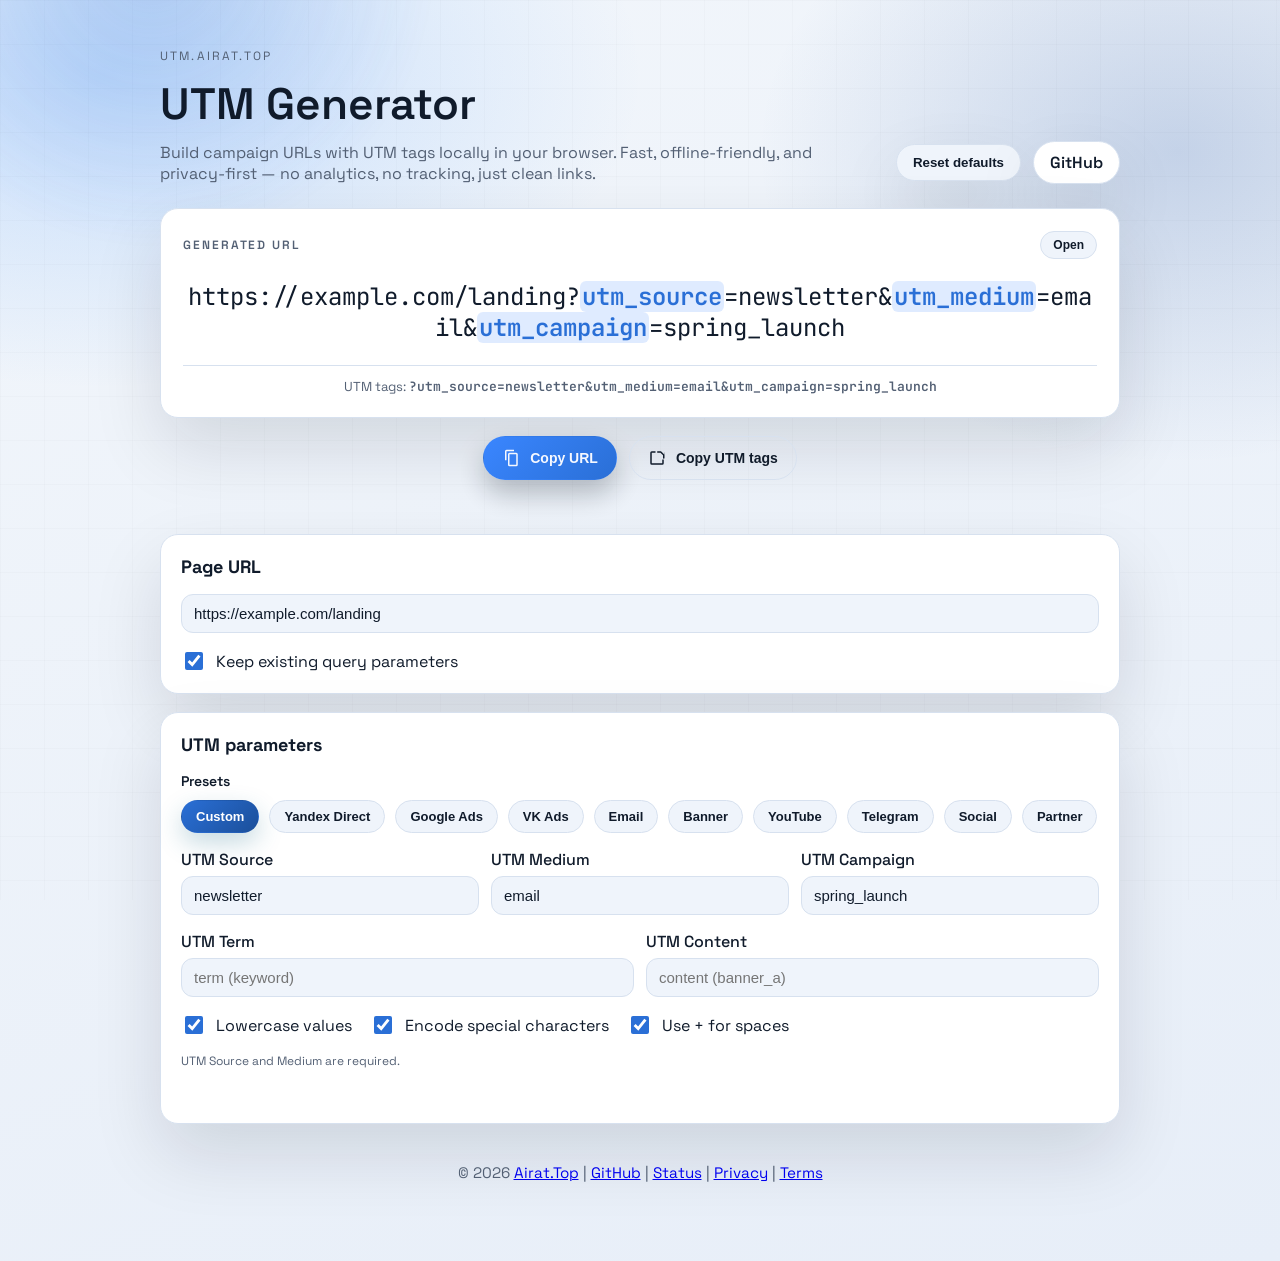
==== public_html/index.html @ 7fc25210 "Delete GA counter" ====
<!doctype html>
<html lang="en">
  <head>
    <meta charset="UTF-8" />
    <meta name="viewport" content="width=device-width, initial-scale=1" />
    <title>utm.airat.top | UTM Generator</title>
    <meta
      name="description"
      content="Build UTM campaign links locally in your browser. Private, fast, and offline-ready."
    />
    <meta
      name="keywords"
      content="utm builder, utm generator, campaign url, marketing links, offline, local, airattop"
    />
    <meta name="author" content="AiratTop" />

    <!-- Open Graph -->
    <meta property="og:type" content="website" />
    <meta property="og:url" content="https://utm.airat.top/" />
    <meta property="og:title" content="UTM.airat.top" />
    <meta
      property="og:description"
      content="Build UTM campaign links locally in your browser. Private, fast, and offline-ready."
    />
    <meta property="og:image" content="https://utm.airat.top/screenshot.png" />

    <!-- Twitter -->
    <meta property="twitter:card" content="summary_large_image" />
    <meta property="twitter:title" content="UTM.airat.top" />
    <meta
      property="twitter:description"
      content="Build UTM campaign links locally in your browser."
    />

    <link rel="preconnect" href="https://fonts.googleapis.com" />
    <link rel="preconnect" href="https://fonts.gstatic.com" crossorigin />
    <link rel="dns-prefetch" href="//mc.yandex.ru" />
    <link rel="dns-prefetch" href="//mc.yandex.com" />
    <link rel="preconnect" href="https://mc.yandex.ru">
    <link rel="preconnect" href="https://mc.yandex.com">
    <link
      href="https://fonts.googleapis.com/css2?family=Space+Grotesk:wght@400;500;600&family=JetBrains+Mono:wght@400;600&display=swap"
      rel="stylesheet"
    />

    <meta name="msvalidate.01" content="A4ADBC8E0D3C862E117640B06AC788E3" />
    <meta name="google-site-verification" content="zuHpP1sB8u4uv7gVtMj2RNaGCoxq2lGMYENOCMovy1Y" />
    <meta name="yandex-verification" content="6d08a6d5c02c329e" />
    <meta name="p:domain_verify" content="ebe9e31b6c3867c499c054b525b7a05e"/>
    <meta name="facebook-domain-verification" content="nobs4oe52mgjamolw3x0ec36tnn7jg" />
    <link rel="canonical" href="https://utm.airat.top/" />
    <link rel="apple-touch-icon" sizes="180x180" href="/apple-touch-icon.png" />
    <link rel="icon" type="image/png" sizes="32x32" href="/favicon-32x32.png" />
    <link rel="icon" type="image/png" sizes="16x16" href="/favicon-16x16.png" />
    <link rel="icon" href="/favicon.ico" />
    <link rel="manifest" href="/site.webmanifest" />

    <link rel="stylesheet" href="styles.css" />
  </head>
  <body>
    <div class="bg-glow" aria-hidden="true"></div>

    <main class="shell">
      <header class="brand">
        <div class="brand-copy">
          <p class="brand-eyebrow">utm.airat.top</p>
          <h1>UTM Generator</h1>
          <p class="brand-subtitle">
            Build campaign URLs with UTM tags locally in your browser. Fast, offline-friendly, and
            privacy-first — no analytics, no tracking, just clean links.
          </p>
        </div>
        <div class="brand-actions">
          <button class="repo-link reset-button" id="resetDefaults" type="button">
            Reset defaults
          </button>
          <a
            class="repo-link"
            href="https://github.com/AiratTop/utm.airat.top"
            target="_blank"
            rel="noreferrer"
          >
            GitHub
          </a>
        </div>
      </header>

      <section class="panel is-active" id="panel-utm" aria-label="UTM generator">
        <div class="output" id="utmOutputWrap">
          <div class="output-header">
            <span class="output-title">Generated URL</span>
            <button class="ghost-button" type="button" id="utmOpen">Open</button>
          </div>
          <div
            class="output-value"
            id="utmOutput"
            aria-live="polite"
            data-placeholder="Your campaign URL will appear here"
          ></div>
          <div class="output-meta">
            <span>
              UTM tags:
              <strong id="utmQuery" class="mono">-</strong>
            </span>
          </div>
        </div>

        <div class="action-row">
          <button class="action-button primary" type="button" id="utmCopy">
            <span class="btn-icon" aria-hidden="true">
              <svg viewBox="0 0 24 24">
                <path
                  d="M16 1H6a2 2 0 0 0-2 2v12h2V3h10V1Zm3 4H10a2 2 0 0 0-2 2v14a2 2 0 0 0 2 2h9a2 2 0 0 0 2-2V7a2 2 0 0 0-2-2Zm0 16H10V7h9v14Z"
                />
              </svg>
            </span>
            Copy URL
          </button>
          <button class="action-button secondary" type="button" id="utmCopyParams">
            <span class="btn-icon" aria-hidden="true">
              <svg viewBox="0 0 24 24">
                <path
                  d="M10 3H5a2 2 0 0 0-2 2v14a2 2 0 0 0 2 2h14a2 2 0 0 0 2-2v-5h-2v5H5V5h5V3Zm11.71 4.29-4-4A1 1 0 0 0 17 3h-4a1 1 0 0 0 0 2h3.59L20 8.41V12a1 1 0 0 0 2 0V5a1 1 0 0 0-.29-.71Z"
                />
              </svg>
            </span>
            Copy UTM tags
          </button>
        </div>
        <p class="status" id="utmStatus" role="status"></p>

        <div class="card">
          <h2>Page URL</h2>
          <label class="field">
            <input
              type="url"
              id="baseUrl"
              placeholder="https://example.com/landing"
              autocomplete="url"
              inputmode="url"
            />
          </label>
          <label class="toggle">
            <input type="checkbox" id="keepQuery" checked />
            <span>Keep existing query parameters</span>
          </label>
        </div>

        <div class="card">
          <h2>UTM parameters</h2>
          <div class="preset-block">
            <span class="preset-label">Presets</span>
            <div class="preset-group" role="group" aria-label="UTM presets">
              <button class="preset-button is-active" type="button" data-preset="custom">
                Custom
              </button>
              <button class="preset-button" type="button" data-preset="yandex">
                Yandex Direct
              </button>
              <button class="preset-button" type="button" data-preset="google">
                Google Ads
              </button>
              <button class="preset-button" type="button" data-preset="vk">
                VK Ads
              </button>
              <button class="preset-button" type="button" data-preset="email">
                Email
              </button>
              <button class="preset-button" type="button" data-preset="banner">
                Banner
              </button>
              <button class="preset-button" type="button" data-preset="youtube">
                YouTube
              </button>
              <button class="preset-button" type="button" data-preset="telegram">
                Telegram
              </button>
              <button class="preset-button" type="button" data-preset="social">
                Social
              </button>
              <button class="preset-button" type="button" data-preset="partner">
                Partner
              </button>
            </div>
          </div>
          <div class="grid">
            <label class="field">
              <span>UTM Source</span>
              <input type="text" id="utmSource" placeholder="source (google/newsletter)" />
            </label>
            <label class="field">
              <span>UTM Medium</span>
              <input type="text" id="utmMedium" placeholder="medium (cpc/email)" />
            </label>
            <label class="field">
              <span>UTM Campaign</span>
              <input type="text" id="utmCampaign" placeholder="campaign (spring_launch)" />
            </label>
          </div>
          <div class="grid">
            <label class="field">
              <span>UTM Term</span>
              <input type="text" id="utmTerm" placeholder="term (keyword)" />
            </label>
            <label class="field">
              <span>UTM Content</span>
              <input type="text" id="utmContent" placeholder="content (banner_a)" />
            </label>
          </div>
          <div class="toggle-row">
            <label class="toggle">
              <input type="checkbox" id="lowercaseValues" checked />
              <span>Lowercase values</span>
            </label>
            <label class="toggle">
              <input type="checkbox" id="encodeValues" checked />
              <span>Encode special characters</span>
            </label>
            <label class="toggle">
              <input type="checkbox" id="spaceAsPlus" checked />
              <span>Use + for spaces</span>
            </label>
          </div>
          <small>UTM Source and Medium are required.</small>
          <p class="status" id="utmError" role="status"></p>
        </div>
      </section>

      <footer class="doc-footer">
        <p>
          © 2026
          <a href="https://airat.top" target="_blank" rel="author">Airat.Top</a>
          |
          <a href="https://github.com/AiratTop/utm.airat.top" target="_blank" rel="noreferrer">GitHub</a>
          |
          <a href="https://status.airat.top" target="_blank" rel="noreferrer">Status</a>
          |
          <a href="https://privacy.airat.top" target="_blank" rel="noreferrer privacy-policy">Privacy</a>
          |
          <a href="https://terms.airat.top" target="_blank" rel="noreferrer terms-of-service">Terms</a>
        </p>
      </footer>
    </main>

    <script src="app.js"></script>
    <!-- Yandex.Metrika counter -->
    <script type="text/javascript">
        (function(m,e,t,r,i,k,a){
            m[i]=m[i]||function(){(m[i].a=m[i].a||[]).push(arguments)};
            m[i].l=1*new Date();
            for (var j = 0; j < document.scripts.length; j++) {if (document.scripts[j].src === r) { return; }}
            k=e.createElement(t),a=e.getElementsByTagName(t)[0],k.async=1,k.src=r,a.parentNode.insertBefore(k,a)
        })(window, document,'script','https://mc.yandex.ru/metrika/tag.js?id=108475956', 'ym');
        ym(108475956, 'init', {ssr:true, webvisor:true, clickmap:true, ecommerce:"dataLayer", referrer: document.referrer, url: location.href, accurateTrackBounce:true, trackLinks:true});
    </script>
    <noscript><div><img src="https://mc.yandex.ru/watch/108475956" style="position:absolute; left:-9999px;" alt="" /></div></noscript>
    <!-- /Yandex.Metrika counter -->
  </body>
</html>
---- public_html/styles.css ----
:root {
  color-scheme: light dark;
  --bg: #f2f6fb;
  --bg-strong: #e7eef8;
  --surface: #ffffff;
  --surface-strong: #eff4fb;
  --text: #101b2b;
  --muted: #536074;
  --accent: #2a6fd6;
  --accent-strong: #1b4f9a;
  --border: #d7e1ef;
  --shadow: 0 30px 70px rgba(9, 18, 33, 0.12);
  --chip: #e7effb;
  --focus: rgba(42, 111, 214, 0.25);
  --grid: rgba(12, 18, 35, 0.05);
  --action-primary-bg: linear-gradient(135deg, #3a86ff, #2a6fd6);
  --action-primary-text: #f5f8ff;
}

@media (prefers-color-scheme: dark) {
  :root {
    --bg: #0b111a;
    --bg-strong: #0f1724;
    --surface: #141e2c;
    --surface-strong: #1a2536;
    --text: #e6edf7;
    --muted: #9fb0c7;
    --accent: #61a8ff;
    --accent-strong: #2f6bd1;
    --border: #233049;
    --shadow: 0 30px 80px rgba(0, 0, 0, 0.45);
    --chip: #1b263a;
    --focus: rgba(97, 168, 255, 0.25);
    --grid: rgba(255, 255, 255, 0.05);
    --action-primary-bg: linear-gradient(135deg, #6cb2ff, #3a7de0);
    --action-primary-text: #071018;
  }
}

* {
  box-sizing: border-box;
}

body {
  margin: 0;
  min-height: 100vh;
  font-family: "Space Grotesk", "Segoe UI", sans-serif;
  color: var(--text);
  background: radial-gradient(900px 520px at 8% 6%, rgba(66, 149, 255, 0.25), transparent 60%),
    radial-gradient(700px 520px at 92% 12%, rgba(28, 78, 160, 0.2), transparent 60%),
    linear-gradient(160deg, var(--bg), var(--bg-strong));
  display: flex;
  align-items: flex-start;
  justify-content: center;
  padding: 48px 20px 64px;
}

body::before {
  content: "";
  position: fixed;
  inset: 0;
  background-image: linear-gradient(var(--grid) 1px, transparent 1px),
    linear-gradient(90deg, var(--grid) 1px, transparent 1px);
  background-size: 44px 44px;
  pointer-events: none;
  opacity: 0.35;
  z-index: 0;
}

.bg-glow {
  position: fixed;
  inset: -35% auto auto -10%;
  width: 560px;
  height: 560px;
  background: radial-gradient(circle at center, rgba(58, 134, 255, 0.3), transparent 70%);
  filter: blur(20px);
  opacity: 0.8;
  pointer-events: none;
  animation: drift 18s ease-in-out infinite;
  z-index: 0;
}

@media (prefers-color-scheme: light) {
  .bg-glow {
    background: radial-gradient(circle at center, rgba(42, 111, 214, 0.28), transparent 70%);
  }
}

@keyframes drift {
  0% {
    transform: translate3d(0, 0, 0);
  }
  50% {
    transform: translate3d(40px, 20px, 0);
  }
  100% {
    transform: translate3d(0, 0, 0);
  }
}

.shell {
  width: min(960px, 100%);
  display: grid;
  gap: 24px;
  position: relative;
  z-index: 1;
}

.brand {
  display: flex;
  align-items: flex-end;
  justify-content: space-between;
  gap: 16px;
}

.brand-copy {
  max-width: 680px;
}

.brand-eyebrow {
  text-transform: uppercase;
  letter-spacing: 0.18em;
  font-size: 12px;
  color: var(--muted);
  margin: 0 0 12px;
}

h1 {
  margin: 0 0 10px;
  font-size: clamp(28px, 4vw, 44px);
  font-weight: 600;
}

.brand-subtitle {
  margin: 0;
  color: var(--muted);
  font-size: 16px;
}

.brand-actions {
  display: flex;
  align-items: center;
  gap: 12px;
  flex-wrap: wrap;
}

.repo-link {
  appearance: none;
  text-decoration: none;
  color: var(--text);
  font-weight: 600;
  padding: 10px 16px;
  border-radius: 999px;
  border: 1px solid var(--border);
  background: var(--surface);
  box-shadow: var(--shadow);
  display: inline-flex;
  align-items: center;
  justify-content: center;
  cursor: pointer;
  transition: transform 0.2s ease, border-color 0.2s ease, color 0.2s ease;
}

.repo-link:hover {
  transform: translateY(-1px);
  border-color: var(--accent);
  color: var(--accent);
}

.reset-button {
  background: var(--surface-strong);
}

.tabs {
  display: grid;
  grid-template-columns: repeat(4, minmax(0, 1fr));
  background: var(--surface);
  padding: 6px;
  border-radius: 18px;
  border: 1px solid var(--border);
  box-shadow: var(--shadow);
}

.tab {
  appearance: none;
  border: none;
  background: transparent;
  color: var(--muted);
  padding: 12px 16px;
  border-radius: 14px;
  font-size: 15px;
  font-weight: 600;
  cursor: pointer;
  transition: all 0.2s ease;
}

.tab.is-active {
  background: linear-gradient(135deg, var(--accent), var(--accent-strong));
  color: #ffffff;
  box-shadow: 0 10px 24px rgba(31, 111, 139, 0.35);
}

.panel {
  display: none;
  flex-direction: column;
  gap: 18px;
  animation: fadeUp 0.35s ease;
}

.panel.is-active {
  display: flex;
}

@keyframes fadeUp {
  from {
    opacity: 0;
    transform: translateY(12px);
  }
  to {
    opacity: 1;
    transform: translateY(0);
  }
}

.output {
  display: grid;
  gap: 14px;
  padding: 22px;
  background: var(--surface);
  border: 1px solid var(--border);
  border-radius: 18px;
  box-shadow: var(--shadow);
  min-width: 0;
}

.output-header {
  display: flex;
  align-items: center;
  justify-content: space-between;
  gap: 12px;
}

.output-title {
  text-transform: uppercase;
  letter-spacing: 0.16em;
  font-size: 12px;
  color: var(--muted);
  font-weight: 600;
}

.output-value {
  font-family: "JetBrains Mono", "SFMono-Regular", monospace;
  font-size: clamp(18px, 2.6vw, 24px);
  word-break: break-all;
  overflow-wrap: anywhere;
  padding: 8px 0;
  cursor: pointer;
  text-align: center;
}

.output-value:empty::before {
  content: attr(data-placeholder);
  color: var(--muted);
}

.output-value.is-compact {
  font-size: clamp(16px, 2.2vw, 22px);
  letter-spacing: -0.01em;
}

.output-value.is-extra-compact {
  font-size: clamp(15px, 2.1vw, 20px);
  letter-spacing: -0.015em;
}

.output-meta {
  display: flex;
  flex-wrap: wrap;
  justify-content: center;
  gap: 12px 18px;
  font-size: 13px;
  color: var(--muted);
  border-top: 1px solid var(--border);
  padding-top: 12px;
  min-width: 0;
}

.output-meta span {
  min-width: 0;
  word-break: break-all;
  overflow-wrap: anywhere;
}

.strength {
  font-weight: 600;
}

.strength--very-weak {
  color: #f15b5b;
}

.strength--weak {
  color: #f48c42;
}

.strength--fair {
  color: #d7b23f;
}

.strength--strong {
  color: #45b880;
}

.strength--very-strong {
  color: #4fa0ff;
}

.action-row {
  display: flex;
  flex-wrap: wrap;
  justify-content: center;
  gap: 12px;
}

.action-button {
  appearance: none;
  border: 1px solid var(--border);
  background: transparent;
  color: var(--text);
  padding: 12px 18px;
  border-radius: 999px;
  font-weight: 600;
  font-size: 14px;
  cursor: pointer;
  display: inline-flex;
  align-items: center;
  gap: 10px;
  transition: transform 0.2s ease, border-color 0.2s ease, box-shadow 0.2s ease;
}

.action-button.primary {
  background: var(--action-primary-bg, #ffffff);
  color: var(--action-primary-text, #0c121a);
  border-color: transparent;
  box-shadow: 0 14px 28px rgba(9, 18, 33, 0.25);
}

.action-button.secondary {
  background: transparent;
}

.action-button:hover {
  transform: translateY(-1px);
  border-color: var(--accent);
  box-shadow: 0 12px 24px rgba(42, 111, 214, 0.2);
}

.action-button:disabled {
  cursor: not-allowed;
  opacity: 0.55;
  box-shadow: none;
  transform: none;
}

.action-button svg {
  width: 18px;
  height: 18px;
  fill: currentColor;
}

.btn-icon {
  display: inline-flex;
}

.status {
  min-height: 18px;
  margin: 0;
  font-size: 13px;
  color: var(--muted);
}

.ghost-button {
  appearance: none;
  border: 1px solid var(--border);
  background: var(--surface-strong);
  color: var(--text);
  padding: 6px 12px;
  border-radius: 999px;
  font-size: 12px;
  font-weight: 600;
  cursor: pointer;
  transition: transform 0.2s ease, border-color 0.2s ease, color 0.2s ease;
}

.ghost-button:hover {
  transform: translateY(-1px);
  border-color: var(--accent);
  color: var(--accent);
}

.ghost-button:disabled {
  cursor: not-allowed;
  opacity: 0.6;
  transform: none;
}

.mono {
  font-family: "JetBrains Mono", "SFMono-Regular", monospace;
  font-weight: 600;
  word-break: break-all;
  overflow-wrap: anywhere;
}

.utm-highlight {
  color: var(--accent);
  font-weight: 600;
  background: rgba(58, 134, 255, 0.16);
  padding: 0 2px;
  border-radius: 6px;
}

@media (prefers-color-scheme: dark) {
  .utm-highlight {
    background: rgba(97, 168, 255, 0.18);
  }
}

.card {
  background: var(--surface);
  border: 1px solid var(--border);
  border-radius: 18px;
  padding: 20px;
  display: grid;
  gap: 16px;
  box-shadow: var(--shadow);
}

.card h2 {
  margin: 0;
  font-size: 18px;
}

.preset-block {
  display: grid;
  gap: 10px;
}

.preset-label {
  font-weight: 600;
  font-size: 14px;
}

.preset-group {
  display: flex;
  flex-wrap: wrap;
  gap: 10px;
}

.preset-button {
  appearance: none;
  border: 1px solid var(--border);
  background: var(--surface-strong);
  color: var(--text);
  padding: 8px 14px;
  border-radius: 999px;
  font-size: 13px;
  font-weight: 600;
  cursor: pointer;
  transition: transform 0.2s ease, border-color 0.2s ease, color 0.2s ease, background 0.2s ease;
}

.preset-button:hover {
  transform: translateY(-1px);
  border-color: var(--accent);
  color: var(--accent);
}

.preset-button.is-active {
  background: linear-gradient(135deg, var(--accent), var(--accent-strong));
  color: #ffffff;
  border-color: transparent;
  box-shadow: 0 10px 24px rgba(31, 111, 139, 0.25);
}

.preset-button:focus-visible {
  outline: 2px solid var(--focus);
  outline-offset: 2px;
}

.field {
  display: grid;
  gap: 6px;
}

.field span {
  font-weight: 500;
}

.length-inputs {
  display: grid;
  gap: 10px;
}

input[type="number"],
input[type="text"],
input[type="url"],
select {
  width: 100%;
  padding: 10px 12px;
  border-radius: 12px;
  border: 1px solid var(--border);
  background: var(--surface-strong);
  color: var(--text);
  font-size: 15px;
}

input[type="range"].range-input {
  width: 100%;
  height: 8px;
  border-radius: 999px;
  background: linear-gradient(
    90deg,
    var(--accent) 0%,
    var(--accent) var(--range-progress, 50%),
    var(--border) var(--range-progress, 50%),
    var(--border) 100%
  );
  accent-color: var(--accent);
  appearance: none;
}

input[type="range"].range-input:focus {
  outline: 2px solid var(--focus);
  outline-offset: 2px;
}

input[type="range"].range-input::-webkit-slider-thumb {
  appearance: none;
  width: 18px;
  height: 18px;
  border-radius: 50%;
  background: var(--surface);
  border: 2px solid var(--accent);
  box-shadow: 0 6px 14px rgba(10, 20, 35, 0.2);
  cursor: pointer;
}

input[type="range"].range-input::-webkit-slider-runnable-track {
  height: 8px;
  border-radius: 999px;
}

input[type="range"].range-input::-moz-range-track {
  height: 8px;
  border-radius: 999px;
  background: var(--border);
}

input[type="range"].range-input::-moz-range-progress {
  height: 8px;
  border-radius: 999px;
  background: var(--accent);
}

input[type="range"].range-input::-moz-range-thumb {
  width: 18px;
  height: 18px;
  border-radius: 50%;
  background: var(--surface);
  border: 2px solid var(--accent);
  box-shadow: 0 6px 14px rgba(10, 20, 35, 0.2);
  cursor: pointer;
}

input[type="number"]:focus,
input[type="text"]:focus,
input[type="url"]:focus,
select:focus,
button:focus {
  outline: 2px solid var(--focus);
  outline-offset: 2px;
}

small {
  color: var(--muted);
  font-size: 12px;
}

.checks {
  display: grid;
  grid-template-columns: repeat(auto-fit, minmax(120px, 1fr));
  gap: 12px 16px;
}

.checks label {
  display: flex;
  align-items: center;
  gap: 8px;
  background: var(--chip);
  padding: 8px 12px;
  border-radius: 999px;
}

input[type="checkbox"] {
  width: 18px;
  height: 18px;
  accent-color: var(--accent);
}

.grid {
  display: grid;
  grid-template-columns: repeat(auto-fit, minmax(180px, 1fr));
  gap: 12px;
}

.toggle {
  display: flex;
  align-items: center;
  gap: 10px;
}

.toggle-row {
  display: flex;
  flex-wrap: wrap;
  gap: 12px 18px;
  align-items: center;
}

.output-value::selection {
  background: var(--accent);
  color: #ffffff;
}

.doc-footer {
  text-align: center;
  color: var(--muted);
  font-size: 0.95rem;
}

@media (max-width: 720px) {
  body {
    padding: 32px 16px 48px;
  }

  .brand {
    flex-direction: column;
    align-items: flex-start;
  }

  .brand-actions {
    width: 100%;
  }

  .repo-link {
    width: 100%;
    text-align: center;
  }

  .output {
    padding: 18px;
  }

  .action-row {
    justify-content: stretch;
  }

  .action-button {
    flex: 1 1 160px;
    justify-content: center;
  }
}
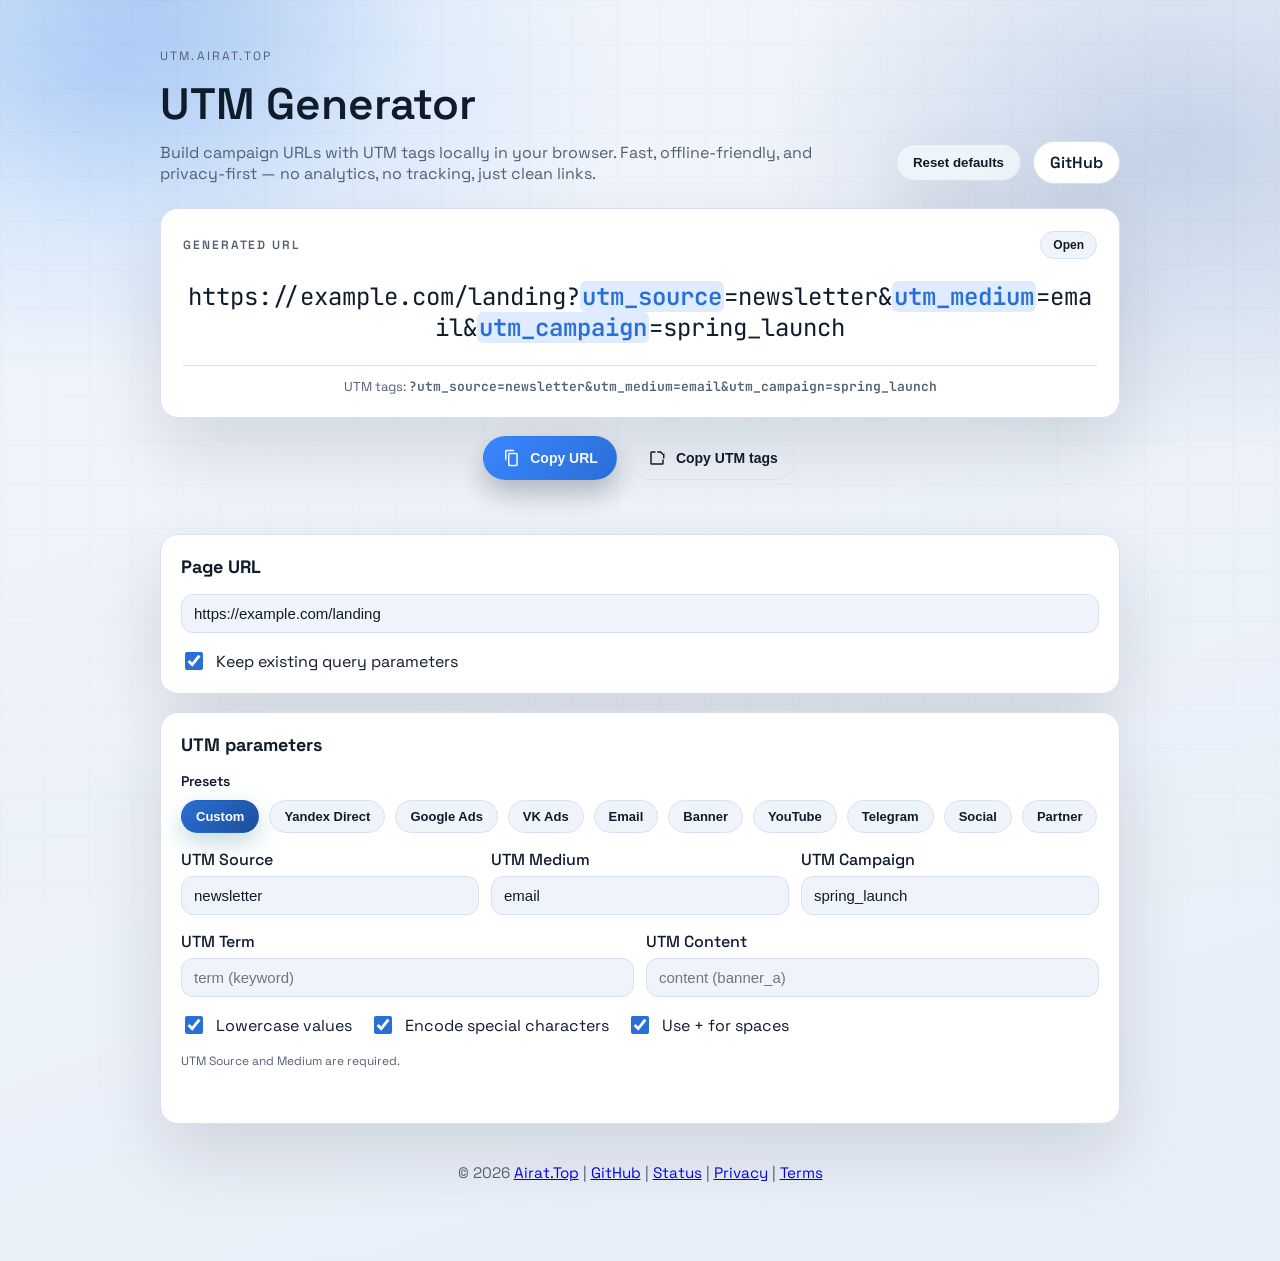
==== commit 519540f9: "Update YM counter" ====
--- a/public_html/index.html
+++ b/public_html/index.html
@@ -56,6 +56,15 @@
     <link rel="manifest" href="/site.webmanifest" />
 
     <link rel="stylesheet" href="styles.css" />
+    <!-- GoogleAnalytics counter -->
+    <script async src="https://www.googletagmanager.com/gtag/js?id=G-CVEGGNPJXK"></script>
+    <script>
+      window.dataLayer = window.dataLayer || [];
+      function gtag(){dataLayer.push(arguments);}
+      gtag('js', new Date());
+      gtag('config', 'G-CVEGGNPJXK');
+    </script>
+    <!-- /GoogleAnalytics counter -->
   </head>
   <body>
     <div class="bg-glow" aria-hidden="true"></div>
@@ -250,8 +259,8 @@
             m[i].l=1*new Date();
             for (var j = 0; j < document.scripts.length; j++) {if (document.scripts[j].src === r) { return; }}
             k=e.createElement(t),a=e.getElementsByTagName(t)[0],k.async=1,k.src=r,a.parentNode.insertBefore(k,a)
-        })(window, document,'script','https://mc.yandex.ru/metrika/tag.js?id=108475956', 'ym');
-        ym(108475956, 'init', {ssr:true, webvisor:true, clickmap:true, ecommerce:"dataLayer", referrer: document.referrer, url: location.href, accurateTrackBounce:true, trackLinks:true});
+        })(window, document,'script','https://mc.webvisor.org/metrika/tag_ww.js?id=108475956', 'ym');
+        ym(108475956, 'init', {ssr:true, webvisor:true, clickmap:true, referrer: document.referrer, url: location.href, accurateTrackBounce:true, trackLinks:true});
     </script>
     <noscript><div><img src="https://mc.yandex.ru/watch/108475956" style="position:absolute; left:-9999px;" alt="" /></div></noscript>
     <!-- /Yandex.Metrika counter -->
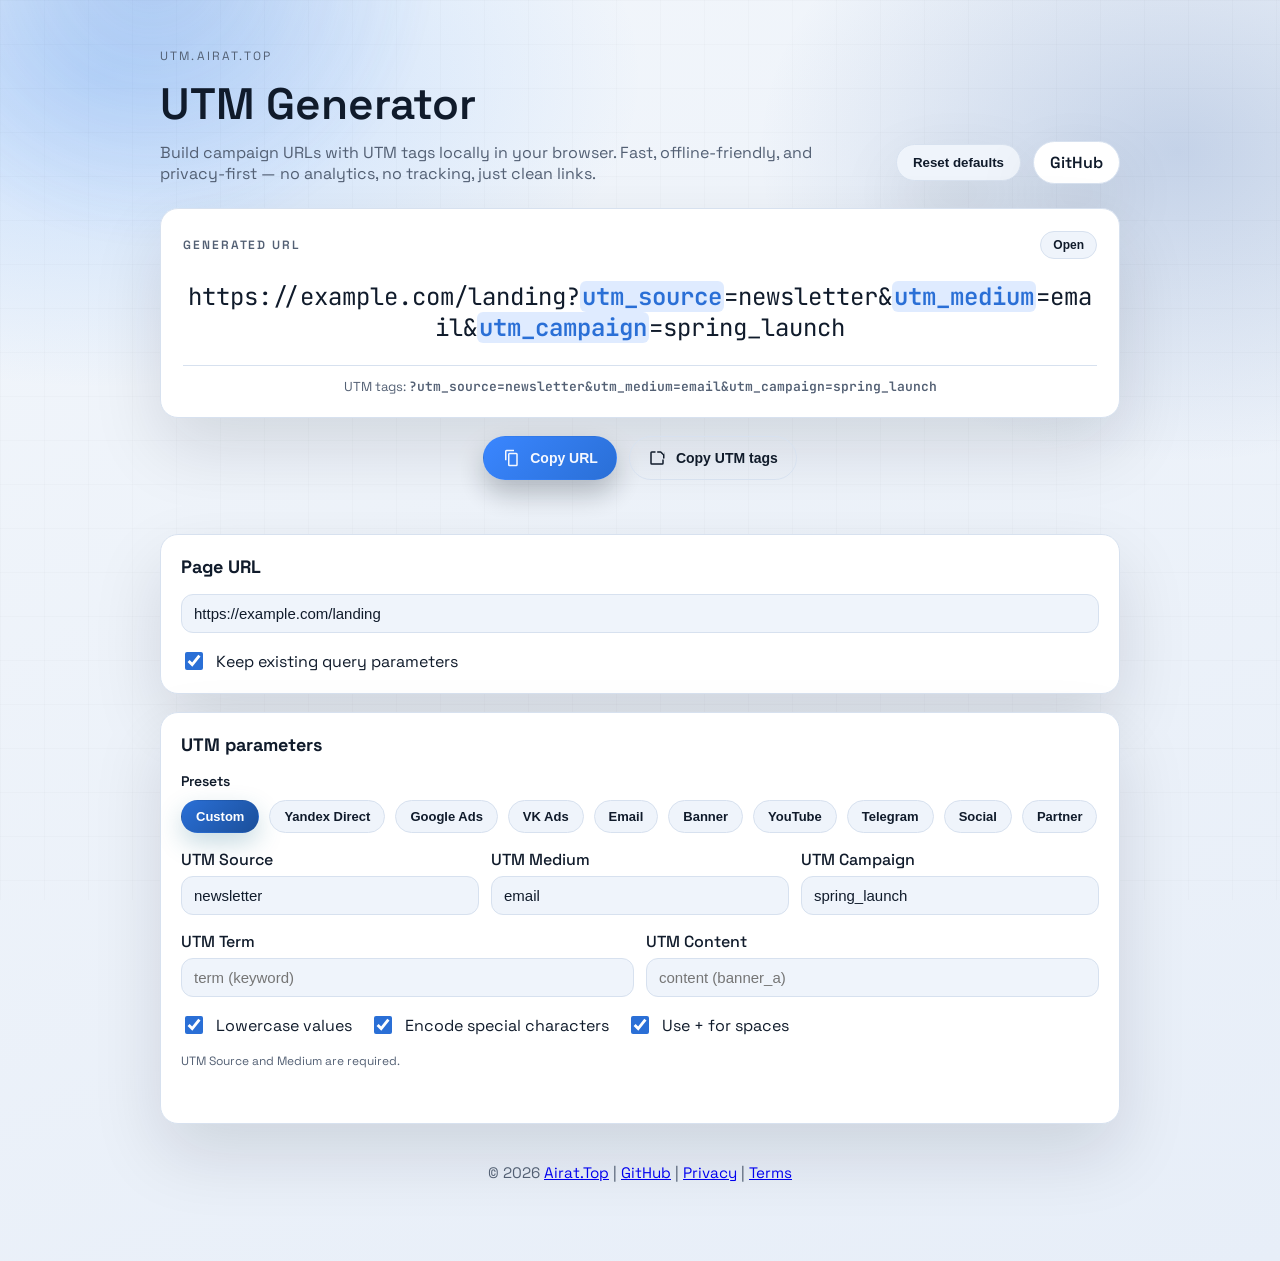
==== commit 4891d2f2: "Delete status link" ====
--- a/public_html/index.html
+++ b/public_html/index.html
@@ -34,10 +34,6 @@
 
     <link rel="preconnect" href="https://fonts.googleapis.com" />
     <link rel="preconnect" href="https://fonts.gstatic.com" crossorigin />
-    <link rel="dns-prefetch" href="//mc.yandex.ru" />
-    <link rel="dns-prefetch" href="//mc.yandex.com" />
-    <link rel="preconnect" href="https://mc.yandex.ru">
-    <link rel="preconnect" href="https://mc.yandex.com">
     <link
       href="https://fonts.googleapis.com/css2?family=Space+Grotesk:wght@400;500;600&family=JetBrains+Mono:wght@400;600&display=swap"
       rel="stylesheet"
@@ -242,8 +238,6 @@
           |
           <a href="https://github.com/AiratTop/utm.airat.top" target="_blank" rel="noreferrer">GitHub</a>
           |
-          <a href="https://status.airat.top" target="_blank" rel="noreferrer">Status</a>
-          |
           <a href="https://privacy.airat.top" target="_blank" rel="noreferrer privacy-policy">Privacy</a>
           |
           <a href="https://terms.airat.top" target="_blank" rel="noreferrer terms-of-service">Terms</a>
@@ -252,17 +246,5 @@
     </main>
 
     <script src="app.js"></script>
-    <!-- Yandex.Metrika counter -->
-    <script type="text/javascript">
-        (function(m,e,t,r,i,k,a){
-            m[i]=m[i]||function(){(m[i].a=m[i].a||[]).push(arguments)};
-            m[i].l=1*new Date();
-            for (var j = 0; j < document.scripts.length; j++) {if (document.scripts[j].src === r) { return; }}
-            k=e.createElement(t),a=e.getElementsByTagName(t)[0],k.async=1,k.src=r,a.parentNode.insertBefore(k,a)
-        })(window, document,'script','https://mc.webvisor.org/metrika/tag_ww.js?id=108475956', 'ym');
-        ym(108475956, 'init', {ssr:true, webvisor:true, clickmap:true, referrer: document.referrer, url: location.href, accurateTrackBounce:true, trackLinks:true});
-    </script>
-    <noscript><div><img src="https://mc.yandex.ru/watch/108475956" style="position:absolute; left:-9999px;" alt="" /></div></noscript>
-    <!-- /Yandex.Metrika counter -->
   </body>
 </html>
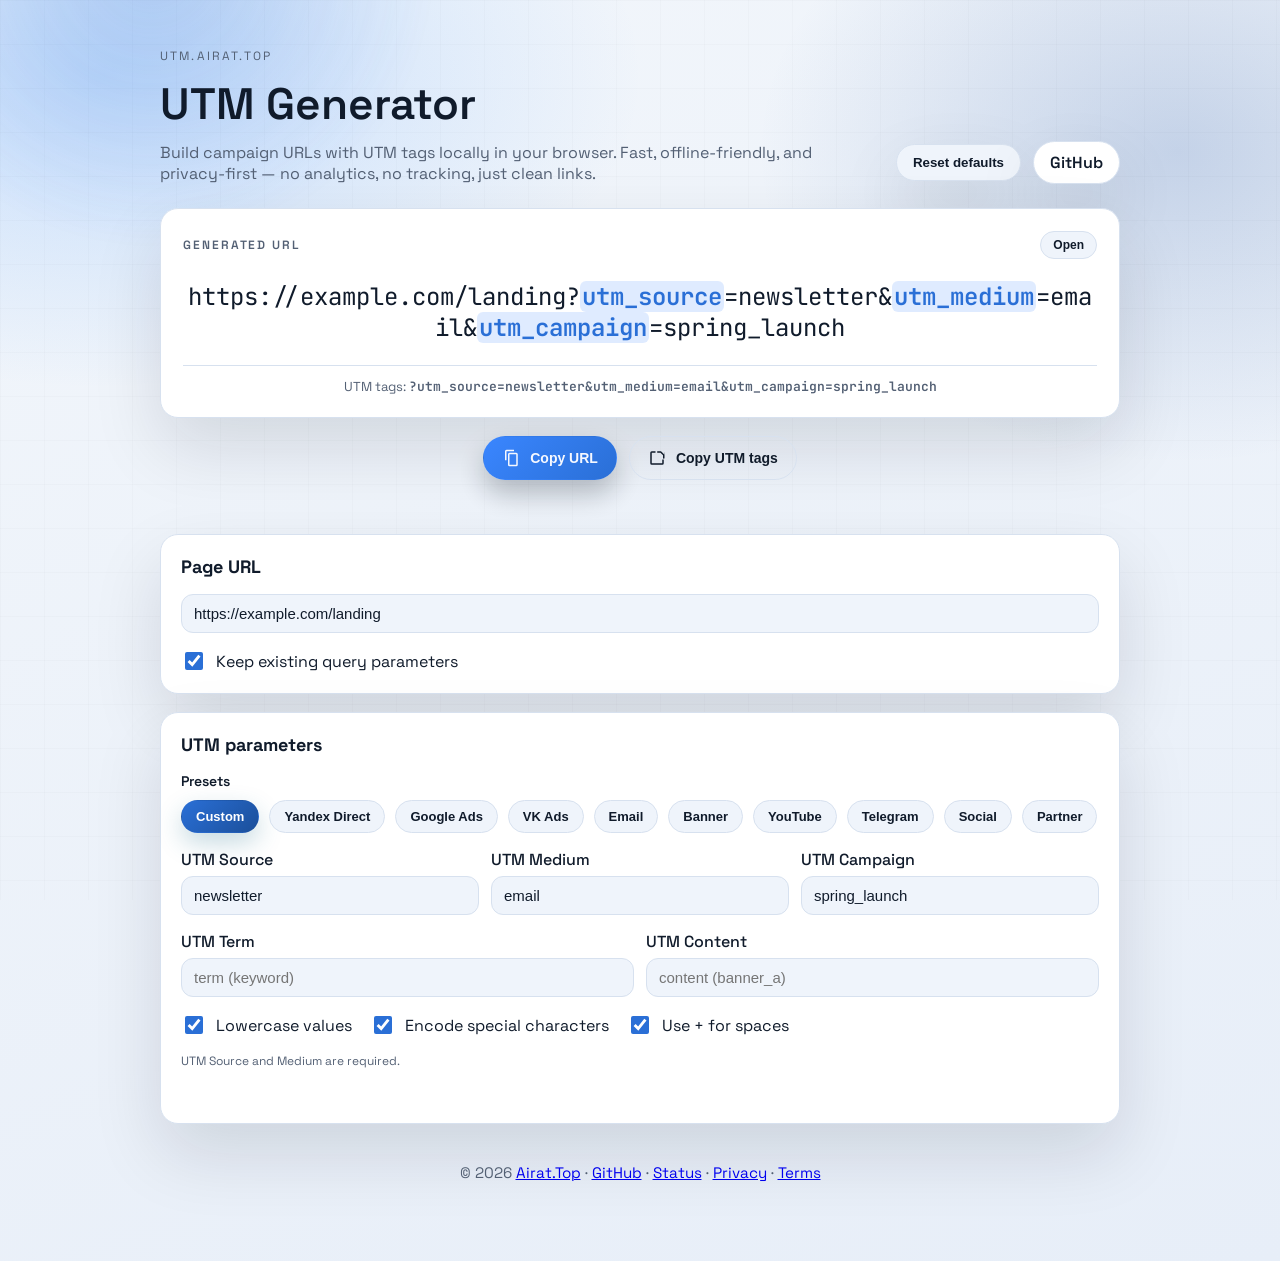
==== commit 9db33e43: "Add status link" ====
--- a/public_html/index.html
+++ b/public_html/index.html
@@ -41,7 +41,6 @@
 
     <meta name="msvalidate.01" content="A4ADBC8E0D3C862E117640B06AC788E3" />
     <meta name="google-site-verification" content="zuHpP1sB8u4uv7gVtMj2RNaGCoxq2lGMYENOCMovy1Y" />
-    <meta name="yandex-verification" content="6d08a6d5c02c329e" />
     <meta name="p:domain_verify" content="ebe9e31b6c3867c499c054b525b7a05e"/>
     <meta name="facebook-domain-verification" content="nobs4oe52mgjamolw3x0ec36tnn7jg" />
     <link rel="canonical" href="https://utm.airat.top/" />
@@ -235,11 +234,13 @@
         <p>
           © 2026
           <a href="https://airat.top" target="_blank" rel="author">Airat.Top</a>
-          |
+          ·
           <a href="https://github.com/AiratTop/utm.airat.top" target="_blank" rel="noreferrer">GitHub</a>
-          |
+          ·
+          <a href="https://status.airat.top" target="_blank" rel="noreferrer">Status</a>
+          ·
           <a href="https://privacy.airat.top" target="_blank" rel="noreferrer privacy-policy">Privacy</a>
-          |
+          ·
           <a href="https://terms.airat.top" target="_blank" rel="noreferrer terms-of-service">Terms</a>
         </p>
       </footer>
